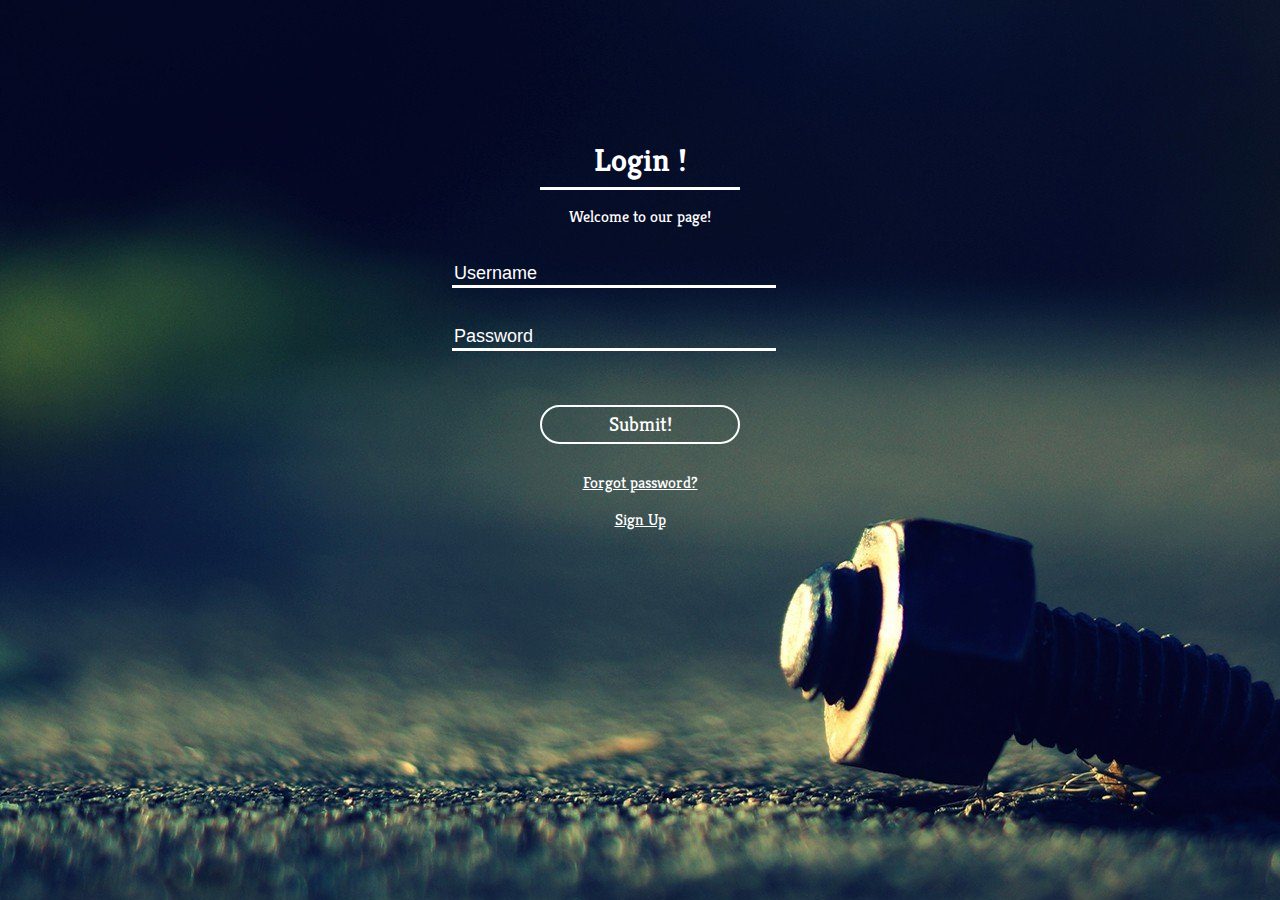
==== index.html @ 8514efda "Log In page" ====
<!DOCTYPE html>
<html lang="en" dir="ltr">
  <head>
    <meta name="viewport" content="width=device-width, initial-scale=1.0">
    <meta charset="utf-8">
    <title></title>
    <link rel="stylesheet" href="stuff.css">
<link href="https://fonts.googleapis.com/css2?family=Kreon:wght@700&display=swap" rel="stylesheet">
  </head>
  <body>

    <div  id="two" class="cointainer">

      <center><div class="jk">
<br><br><br><br>
    <center><h1 id="log">Login !</h1>
      <div  id="ll"class="">

      </div>
      <p id="l">Welcome to our page!</p>

    <form class="jk" action="capstone_ty.html" method="get">


      <input id="one" type="text" name="" placeholder="Username" onfocus="this.placeholder=''"  onblur="this.placeholder='Username'" required>
      <label for="one"></label><br><br><br>
        <input id="one" type="password" name="" placeholder="Password"  onfocus="this.placeholder=''" onblur="this.placeholder='Password'" required >

          <label for="sub"></label><br><br><br>
            <input id="sub" type="submit" class="btn btn-warning" name="" value="Submit!">
            <div class="x">
            <p><a href="#">Forgot password?</a></p>
            <p><a href="#"> Sign Up</a></p>
              </div>

</div>
            </div>
      </form>
        </div>
  </div>

  </body>
</html>
---- stuff.css ----
#one{
  border: none;
    outline: none;
    background: none;
    color: white;
    font-size: 18px;
    width: 80%;
    float: left;
    margin: 0 12px;
    border-bottom: 3px solid white;
}


two{
  margin-top: 80px;

}


body{
  /* background-color: #ef476f; */
  background-image: url("img/b.jpg");
  /* background-image: url("https://www.wallpaperup.com/uploads/wallpapers/2014/02/27/280240/2fe9b46bef5fd38245d9492ed75ef7c6.jpg"); */
  font-family: 'Acme', sans-serif;
  /* background-position: center; */
  background-repeat: no-repeat;
}


#sub{

  width: 200px;
    background: none;
    border: 2px solid #ffffff;
    color: white;
    padding: 5px;
    font-size: 20px;
    cursor: pointer;
    margin-top: 17px;
    margin-bottom: 12px;
    border-radius: 20px;
    font-family: 'Kreon', serif;
    /* transition: 0.5s; */

}


.jk{
  width: 400px;
  height: 250px;
  align-self:center;
  align-content: center;
  margin-top: 35px;
  margin-bottom: 15px;
  transition-duration: 5s;
  background-color:none;
  transform-style: flat;
 font-family: 'Kreon', serif;


}

#log{
    font-size: 2.em;
    color: white;
    border:-bottom: 6px solid black;
    margin: -top: 122px;
}


a{
  color: white;
}

#ll{
    margin-top: -55px ;
    border-bottom: 3px solid white;
    text-align: center;
    border-left: 0px;
    border-right: 0px;
    width: 200px;
    height: 40px;
}


#l{
  color:white;
}
input::placeholder {
  color: white;
  font-size: 1em;
}
button:focus{
    background:olive;
}
.active{
         background:red;
    }
 button.btn:active{
     background:red;
 }
 #sub:hover{
   background: white;
   color: black;
   font-family: 'Kreon', serif;
   /* transition-delay: 0.5s; */
 }
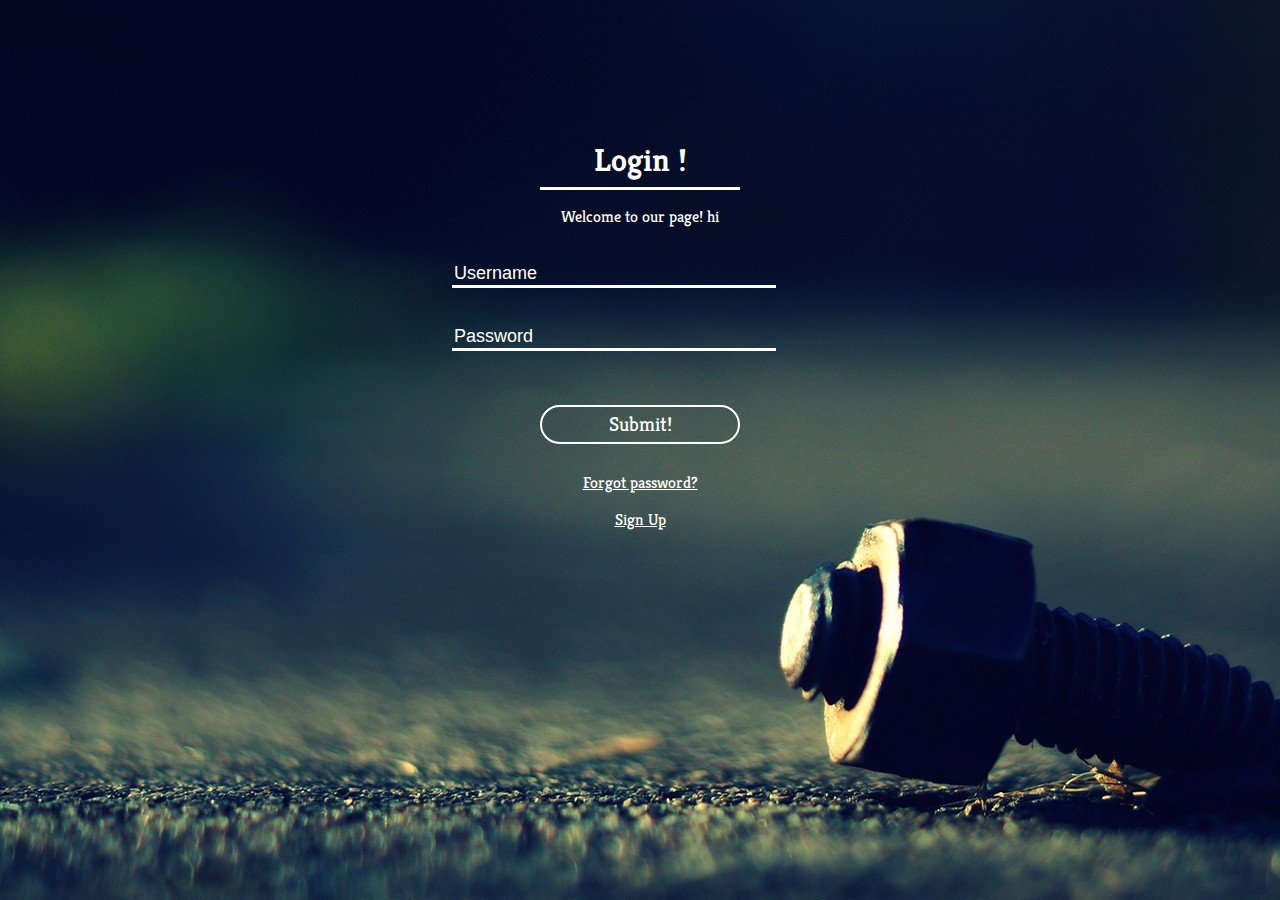
==== commit 98975cc8: "Update index.html" ====
--- a/index.html
+++ b/index.html
@@ -17,7 +17,7 @@
       <div  id="ll"class="">
 
       </div>
-      <p id="l">Welcome to our page!</p>
+      <p id="l">Welcome to our page! hi</p>
 
     <form class="jk" action="capstone_ty.html" method="get">
 
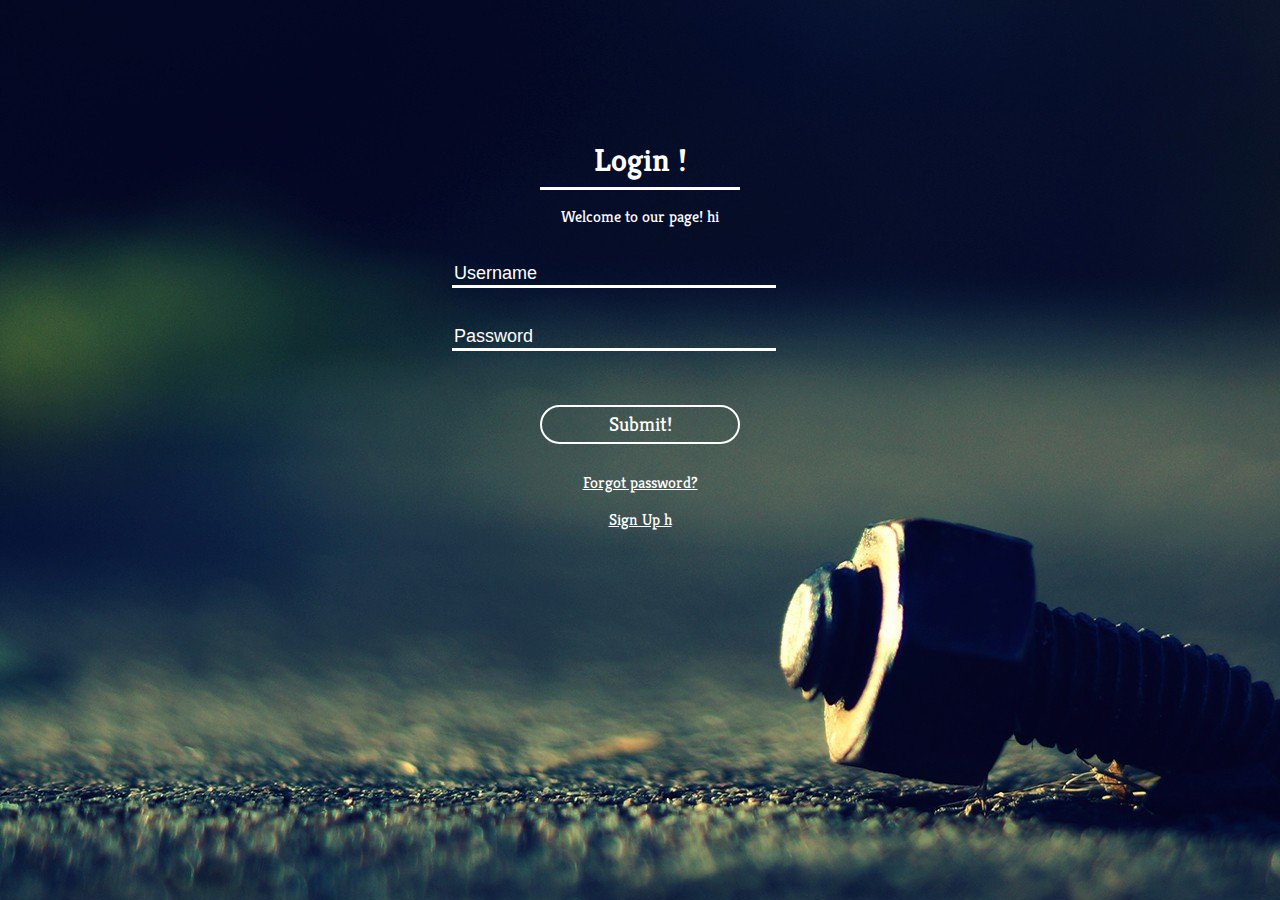
==== commit 42712dda: "Update index.html" ====
--- a/index.html
+++ b/index.html
@@ -30,7 +30,7 @@
             <input id="sub" type="submit" class="btn btn-warning" name="" value="Submit!">
             <div class="x">
             <p><a href="#">Forgot password?</a></p>
-            <p><a href="#"> Sign Up</a></p>
+            <p><a href="#"> Sign Up h</a></p>
               </div>
 
 </div>
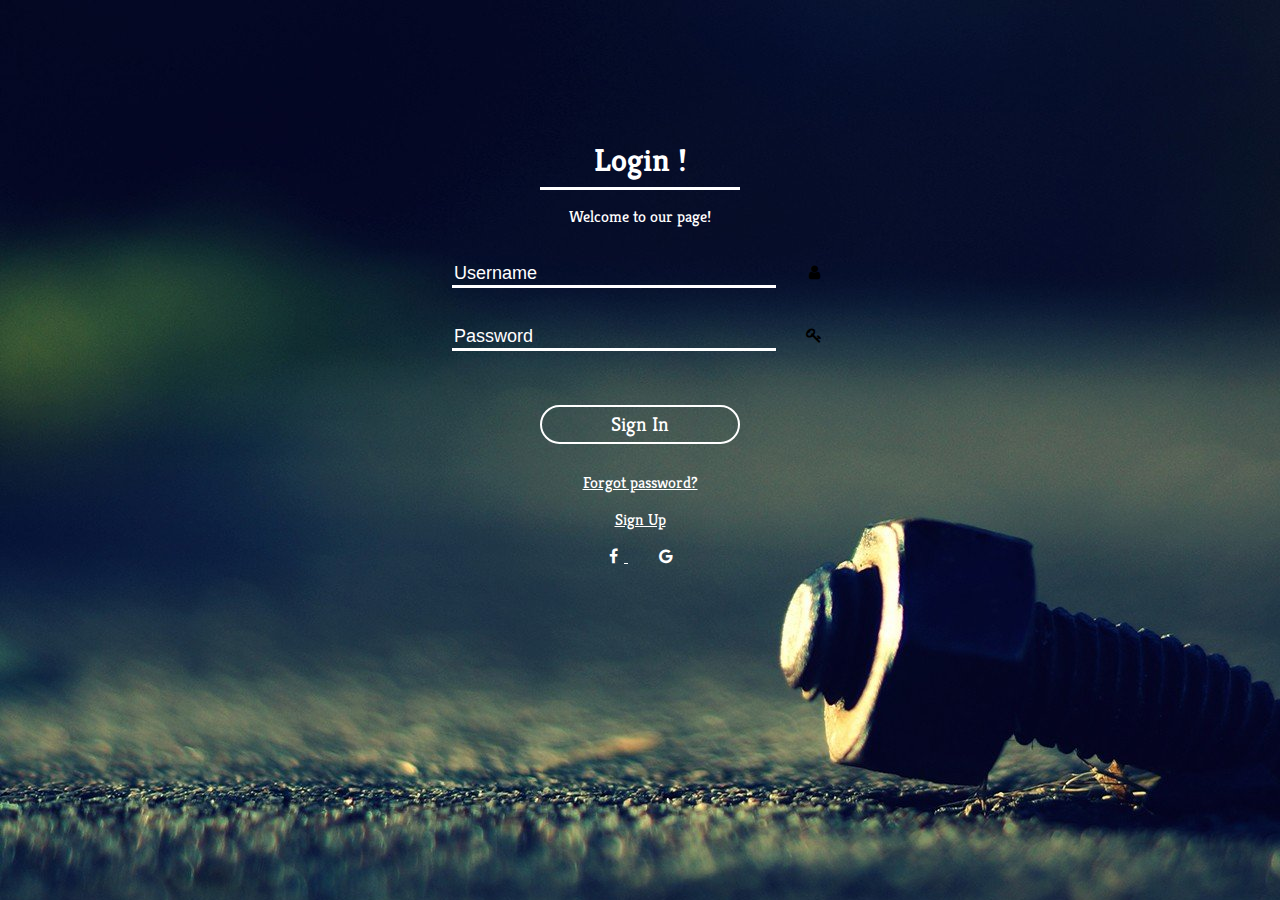
==== commit c5012231: "Update index.html" ====
--- a/index.html
+++ b/index.html
@@ -3,9 +3,10 @@
   <head>
     <meta name="viewport" content="width=device-width, initial-scale=1.0">
     <meta charset="utf-8">
-    <title></title>
+    <title>Log In</title>
     <link rel="stylesheet" href="stuff.css">
 <link href="https://fonts.googleapis.com/css2?family=Kreon:wght@700&display=swap" rel="stylesheet">
+<link rel="stylesheet" href="https://cdnjs.cloudflare.com/ajax/libs/font-awesome/4.7.0/css/font-awesome.min.css">
   </head>
   <body>
 
@@ -17,21 +18,35 @@
       <div  id="ll"class="">
 
       </div>
-      <p id="l">Welcome to our page! hi</p>
+      <p id="l">Welcome to our page!</p>
 
     <form class="jk" action="capstone_ty.html" method="get">
 
 
       <input id="one" type="text" name="" placeholder="Username" onfocus="this.placeholder=''"  onblur="this.placeholder='Username'" required>
+        <i id="a" class="fa fa-user icon"></i>
       <label for="one"></label><br><br><br>
-        <input id="one" type="password" name="" placeholder="Password"  onfocus="this.placeholder=''" onblur="this.placeholder='Password'" required >
+
+        <input id="one"  type="password" name="" placeholder="Password"  onfocus="this.placeholder=''" onblur="this.placeholder='Password'" required >
+          <i id="a" class="fa fa-key icon"></i>
 
           <label for="sub"></label><br><br><br>
-            <input id="sub" type="submit" class="btn btn-warning" name="" value="Submit!">
+            <input id="sub" type="submit" class="btn btn-warning" name="" value="Sign In">
             <div class="x">
             <p><a href="#">Forgot password?</a></p>
-            <p><a href="#"> Sign Up h</a></p>
+            <p><a href="#"> Sign Up</a></p>
               </div>
+
+
+              <div class="col">
+       <a href="https://www.facebook.com/" class="fb btn">
+         <i class="fa fa-facebook fa-fw"></i>
+       </a>
+         &nbsp&nbsp&nbsp&nbsp&nbsp&nbsp
+       <a href="https://accounts.google.com/" class="google btn"><i class="fa fa-google fa-fw">
+         </i>
+       </a>
+     </div>
 
 </div>
             </div>
